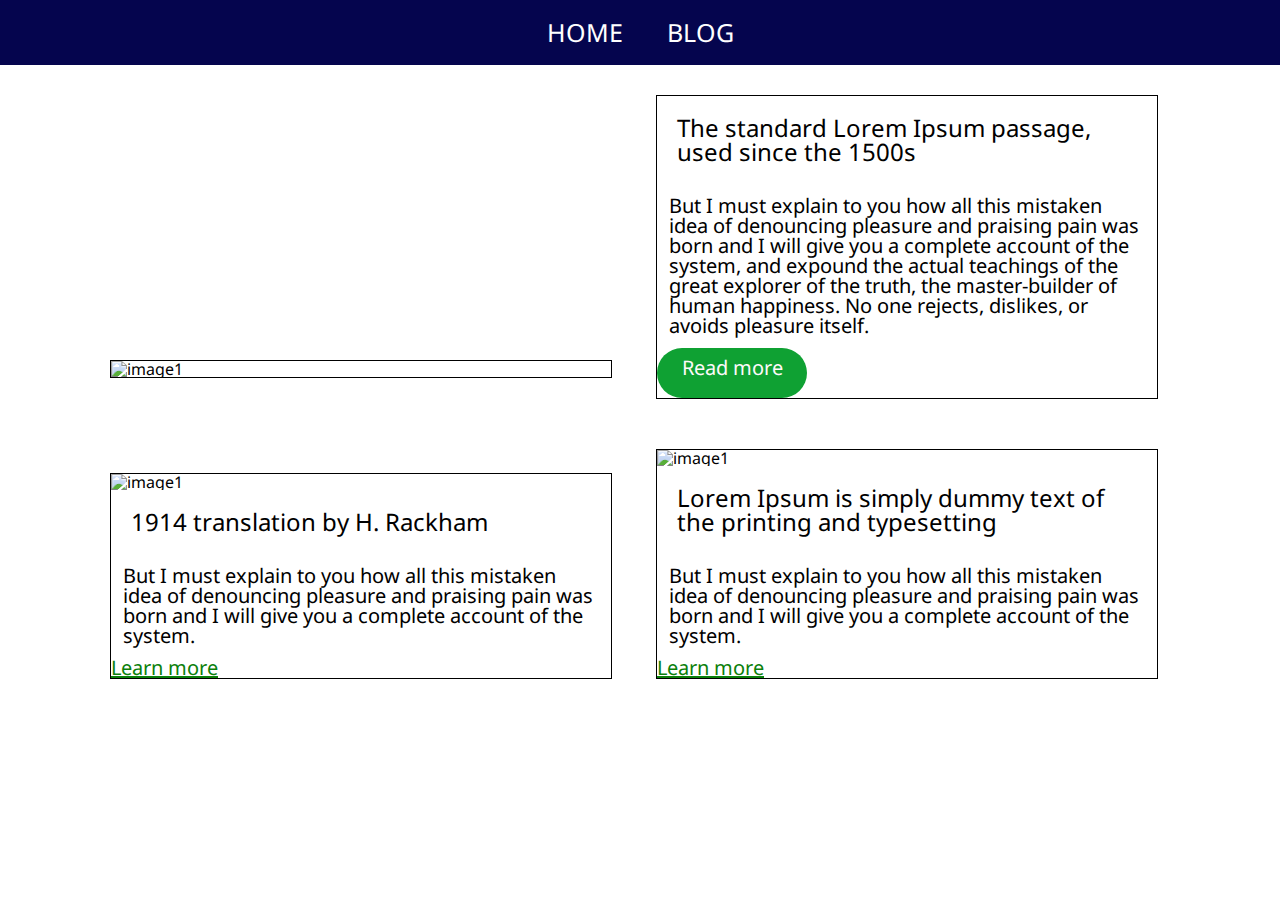
==== blog.html @ 5bb97562 "HTML-CSS-CHECKPOINT-1" ====
<!DOCTYPE html>
<html lang="en">
<head>
    <meta charset="UTF-8">
    <link rel="stylesheet" href="style2.css">
    <link rel="preconnect" href="https://fonts.googleapis.com">
<link rel="preconnect" href="https://fonts.gstatic.com" crossorigin>
<link href="https://fonts.googleapis.com/css2?family=Noto+Sans:wght@700&display=swap" rel="stylesheet">
    <title>Document</title>
</head>
<body class="body">

        <header class="header">
        <nav>
        <a href="index.html">HOME</a>
        <a href="">BLOG</a>
         </nav>
         </header>

    <main>
            <div class="main-div">
             
                  <div class="section-1 first">
                        <img src="Capture1.png" alt="image1">
                  </div>


                  <div class="section-1">
                         <h1 class="heading-1">
                       The standard Lorem Ipsum passage, used since the 1500s
                         </h1>
                         <p class="para-1">
                            But I must explain to you how all this mistaken idea of
                            denouncing pleasure and praising pain was born and I
                            will give you a complete account of the system, and
                             expound the actual teachings of the great explorer of
                             the truth, the master-builder of human happiness. No
                             one rejects, dislikes, or avoids pleasure itself.
                            <div class="read-more">
                         <a href="">Read more</a>
                    </div>
                </div>

        
             
            <div class="section-1">
                  <img src="capture2.png" alt="image1">
                  
                  <h1 class="heading-1">
                    1914 translation by H. Rackham

                 </h1>
                 <p class="para-1">
                    But I must explain to you how all this mistaken idea of
denouncing pleasure and praising pain was born and I
will give you a complete account of the system.
                    <div class="learn-more again">
                 <a href="">Learn more</a>
            </div>
            

            </div>


            <div class="section-1">
                <img src="Capture3.png" alt="image1">
                  
                <h1 class="heading-1">
                    Lorem Ipsum is simply dummy text
                    of the printing and typesetting
               </h1>
               <p class="para-1">
                But I must explain to you how all this mistaken idea of
                denouncing pleasure and praising pain was born and I
                will give you a complete account of the system.
                  <div class="learn-more again">
               <a href="">Learn more</a>
          </div>
          </div>

  </div>





         
</main>
    
</body>
</html>
---- style2.css ----
/* http://meyerweb.com/eric/tools/css/reset/ 
   v2.0 | 20110126
   License: none (public domain)
*/

html, body, div, span, applet, object, iframe,
h1, h2, h3, h4, h5, h6, p, blockquote, pre,
a, abbr, acronym, address, big, cite, code,
del, dfn, em, img, ins, kbd, q, s, samp,
small, strike, strong, sub, sup, tt, var,
b, u, i, center,
dl, dt, dd, ol, ul, li,
fieldset, form, label, legend,
table, caption, tbody, tfoot, thead, tr, th, td,
article, aside, canvas, details, embed, 
figure, figcaption, footer, header, hgroup, 
menu, nav, output, ruby, section, summary,
time, mark, audio, video {
	margin: 0;
	padding: 0;
	border: 0;
	font-size: 100%;
	font: inherit;
	vertical-align: baseline;
}
/* HTML5 display-role reset for older browsers */
article, aside, details, figcaption, figure, 
footer, header, hgroup, menu, nav, section {
	display: block;
}
body {
	line-height: 1;
}
ol, ul {
	list-style: none;
}
blockquote, q {
	quotes: none;
}
blockquote:before, blockquote:after,
q:before, q:after {
	content: '';
	content: none;
}
table {
	border-collapse: collapse;
	border-spacing: 0;}
.header
    {
        background-color: rgb(5, 5, 78);
        text-align: center;
        padding: 20px;
    }
.header a
    {
        text-decoration: none;
        font-size: 25px;
        color: white;
        margin: 00 20px;
    }
.main-div
{
    width: 1100px;
    height: auto;
    margin: 10px auto;
    }
.section-1
{
    width: 500px;
    height: auto;
    background-color: white;
    display:inline-block;
    margin: 20px 20px;
    border: 1px solid black;
    margin-bottom: 30px;
 }
img
{
    height: 268px;
    width: 500px;
  }
  .heading-1
  {
font-size: 24px;
/* margin-bottom: 20px;
margin-top: 20px; */
padding: 20px;
  }
  .para-1
  {
 font-size: 20px;
 /* margin-bottom: 30px; */
 padding: 12px;
  }

  .read-more
  {
      background-color: rgb(15, 161, 51);
      border-radius: 40px;
      width: 130px;
      height: 30px;
      text-align: center;
      /* margin-top: 30px; */
      padding: 10px;
      /* margin-bottom: 10px; */
      padding-top: 10px;
     }
  .read-more a
  {
      color: rgb(253, 250, 250);
      text-decoration: none;
      font-size: 20px;
     }
   .body
  {
    font-family: 'Noto Sans', sans-serif;
  }
  .again a
  {
      font-size: 20px;
      color: rgb(11, 128, 11);
  }
    .first
  {
      margin-top: 20px;
  }
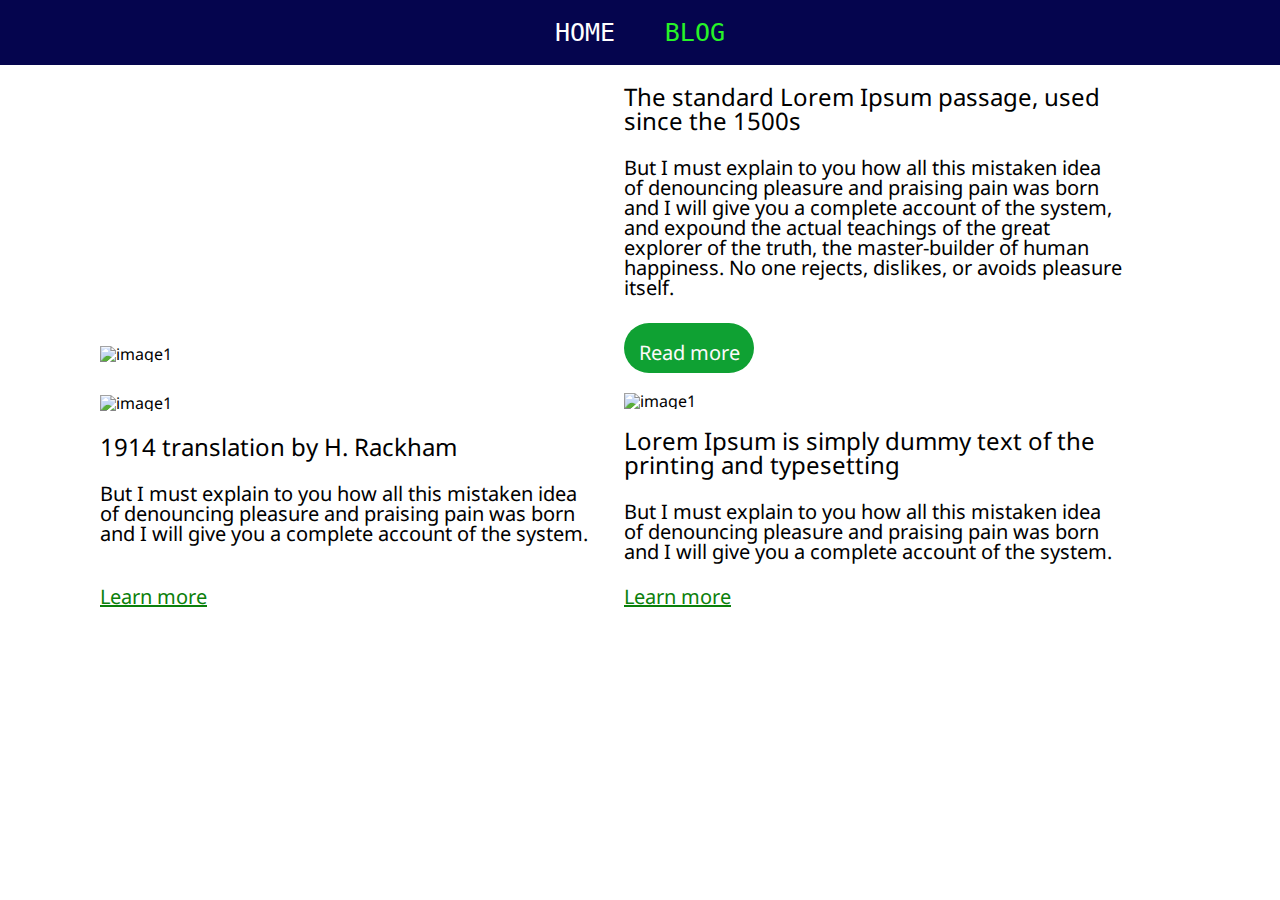
==== commit 6111450e: "HTML_CSS_CHECKPOINT-1 updated" ====
--- a/blog.html
+++ b/blog.html
@@ -2,15 +2,15 @@
 <html lang="en">
 <head>
     <meta charset="UTF-8">
-    <link rel="stylesheet" href="style2.css">
+    <link rel="stylesheet" href="style.css">
     <link rel="preconnect" href="https://fonts.googleapis.com">
 <link rel="preconnect" href="https://fonts.gstatic.com" crossorigin>
 <link href="https://fonts.googleapis.com/css2?family=Noto+Sans:wght@700&display=swap" rel="stylesheet">
     <title>Document</title>
 </head>
-<body class="body">
+<body class="body1">
 
-        <header class="header">
+        <header class="header body">
         <nav>
         <a href="index.html">HOME</a>
         <a href="">BLOG</a>
@@ -20,12 +20,12 @@
     <main>
             <div class="main-div">
              
-                  <div class="section-1 first">
+                  <div class="sectionn-1 ">
                         <img src="Capture1.png" alt="image1">
                   </div>
 
 
-                  <div class="section-1">
+                  <div class="sectionn-1">
                          <h1 class="heading-1">
                        The standard Lorem Ipsum passage, used since the 1500s
                          </h1>
@@ -43,14 +43,16 @@
 
         
              
-            <div class="section-1">
-                  <img src="capture2.png" alt="image1">
+            <div class="sectionn-1">
+                 <div class="image">
+                   <img src="capture2.png" alt="image1"></div>    
+             
                   
                   <h1 class="heading-1">
                     1914 translation by H. Rackham
 
                  </h1>
-                 <p class="para-1">
+                 <p class="para-1 para-3">
                     But I must explain to you how all this mistaken idea of
 denouncing pleasure and praising pain was born and I
 will give you a complete account of the system.
@@ -62,10 +64,10 @@
             </div>
 
 
-            <div class="section-1">
+            <div class="sectionn-1">
                 <img src="Capture3.png" alt="image1">
                   
-                <h1 class="heading-1">
+                <h1 class="heading-1 last-head">
                     Lorem Ipsum is simply dummy text
                     of the printing and typesetting
                </h1>
--- a/style.css
+++ b/style.css
@@ -0,0 +1,252 @@
+/* http://meyerweb.com/eric/tools/css/reset/ 
+   v2.0 | 20110126
+   License: none (public domain)
+*/
+
+html, body, div, span, applet, object, iframe,
+h1, h2, h3, h4, h5, h6, p, blockquote, pre,
+a, abbr, acronym, address, big, cite, code,
+del, dfn, em, img, ins, kbd, q, s, samp,
+small, strike, strong, sub, sup, tt, var,
+b, u, i, center,
+dl, dt, dd, ol, ul, li,
+fieldset, form, label, legend,
+table, caption, tbody, tfoot, thead, tr, th, td,
+article, aside, canvas, details, embed, 
+figure, figcaption, footer, header, hgroup, 
+menu, nav, output, ruby, section, summary,
+time, mark, audio, video {
+	margin: 0;
+	padding: 0;
+	border: 0;
+	font-size: 100%;
+	font: inherit;
+	vertical-align: baseline;
+}
+/* HTML5 display-role reset for older browsers */
+article, aside, details, figcaption, figure, 
+footer, header, hgroup, menu, nav, section {
+	display: block;
+}
+body {
+	line-height: 1;
+}
+ol, ul {
+	list-style: none;
+}
+blockquote, q {
+	quotes: none;
+}
+blockquote:before, blockquote:after,
+q:before, q:after {
+	content: '';
+	content: none;
+}
+table {
+	border-collapse: collapse;
+	border-spacing: 0;
+}
+.body
+{
+    font-family: 'Roboto Mono', monospace;
+}
+.header
+{
+    background-color: rgb(5, 5, 78);
+    text-align: center;
+    padding: 20px;
+}
+.header a
+{
+    text-decoration: none;
+    font-size: 25px;
+    color: white;
+    margin: 00 20px;
+}
+a:visited {
+    color: rgb(39, 243, 39);
+}
+   
+.h1
+{
+    font-size: 30px;
+    margin: 10px 00;
+}
+.h2
+{
+    font-size: 25px;
+    margin: 20px 00;
+}
+.box
+{
+    width: 200px;
+    height: 200px;
+    background-color: turquoise;
+    border: 15px solid rgb(77, 105, 230);
+    border-radius: 10px;
+    box-shadow:00px 1px 00px 7px black;   
+}
+.box-div
+{
+    display: inline-block;
+    background-color: rgb(163, 241, 85);
+    padding: 15px;
+    border-radius: 20px;
+    
+}
+.section-1
+{
+    text-align: center;
+    padding: 20px;
+}
+.circle
+{
+    width: 20px;
+    height: 20px;
+    border-radius: 50%;
+    background-color: chartreuse;
+    display: inline-block;
+    vertical-align: middle;
+}
+.div-circle
+{
+    padding: 20px 00;   
+}
+.color1
+{
+display: inline-block;
+margin: 00 10px;
+}
+.color2
+{
+    display: inline-block; 
+    margin: 00 10px;  
+}
+.color3
+{
+    display: inline-block;
+    margin: 00 10px;  
+}
+.color4
+{
+    display: inline-block;
+    margin: 00 10px;  
+}
+.blue
+{
+   background-color: blue; 
+}
+.green
+{
+background-color: green;
+}
+.red
+{
+background-color: red;
+}
+.yellow
+{
+background-color: yellow;
+}
+hr{
+    width: 660px;
+    text-align: center;
+    border-style: dashed;
+    margin: 30px auto;
+    
+    
+}
+.head-2{
+    font-size: 25px;
+    text-align: center;
+    
+}
+.container
+{
+     width: 660px;
+     border: 2px solid black;
+     margin: 20px auto;
+     font-size: 0;
+    
+}
+.child
+{
+   display: inline-block;
+   width: 200px;
+   height: 180px;
+   background-color: rgb(22, 175, 150);
+   margin: 10px; 
+   box-sizing: border-box;
+}
+.border
+{
+    border: 2px solid black;
+}
+.main-div
+{
+    width: 1100px;
+    height: auto;
+    margin: 10px auto;
+    }
+.sectionn-1
+{
+    width: 500px;
+    height: auto;
+    background-color: white;
+    display:inline-block;
+    margin: 10px 10px;
+    
+   }
+img
+{
+    height: 278px;
+    width: 500px;
+  }
+  .heading-1
+  {
+font-size: 24px;
+margin-bottom: 25px;
+  }
+  .para-1
+  {
+ font-size: 20px;
+ margin-bottom: 25px;
+   }
+  .read-more
+  {
+      background-color: rgb(15, 161, 51);
+      border-radius: 40px;
+      width: 130px;
+      height: 30px;
+      text-align: center;
+      
+      padding-top: 20px;
+    
+     }
+  .read-more a
+  {
+      color: rgb(253, 250, 250);
+      text-decoration: none;
+      font-size: 20px;
+     }
+   .body1
+  {
+    font-family: 'Noto Sans', sans-serif;
+  }
+  .again a
+  {
+      font-size: 20px;
+      color: rgb(11, 128, 11);
+  }
+  .image
+  {
+      margin-bottom: 24px;
+  }
+    .last-head
+    {
+        margin-top: 20px;
+    }
+    .para-3
+    {
+        margin-bottom: 43px;
+    }
